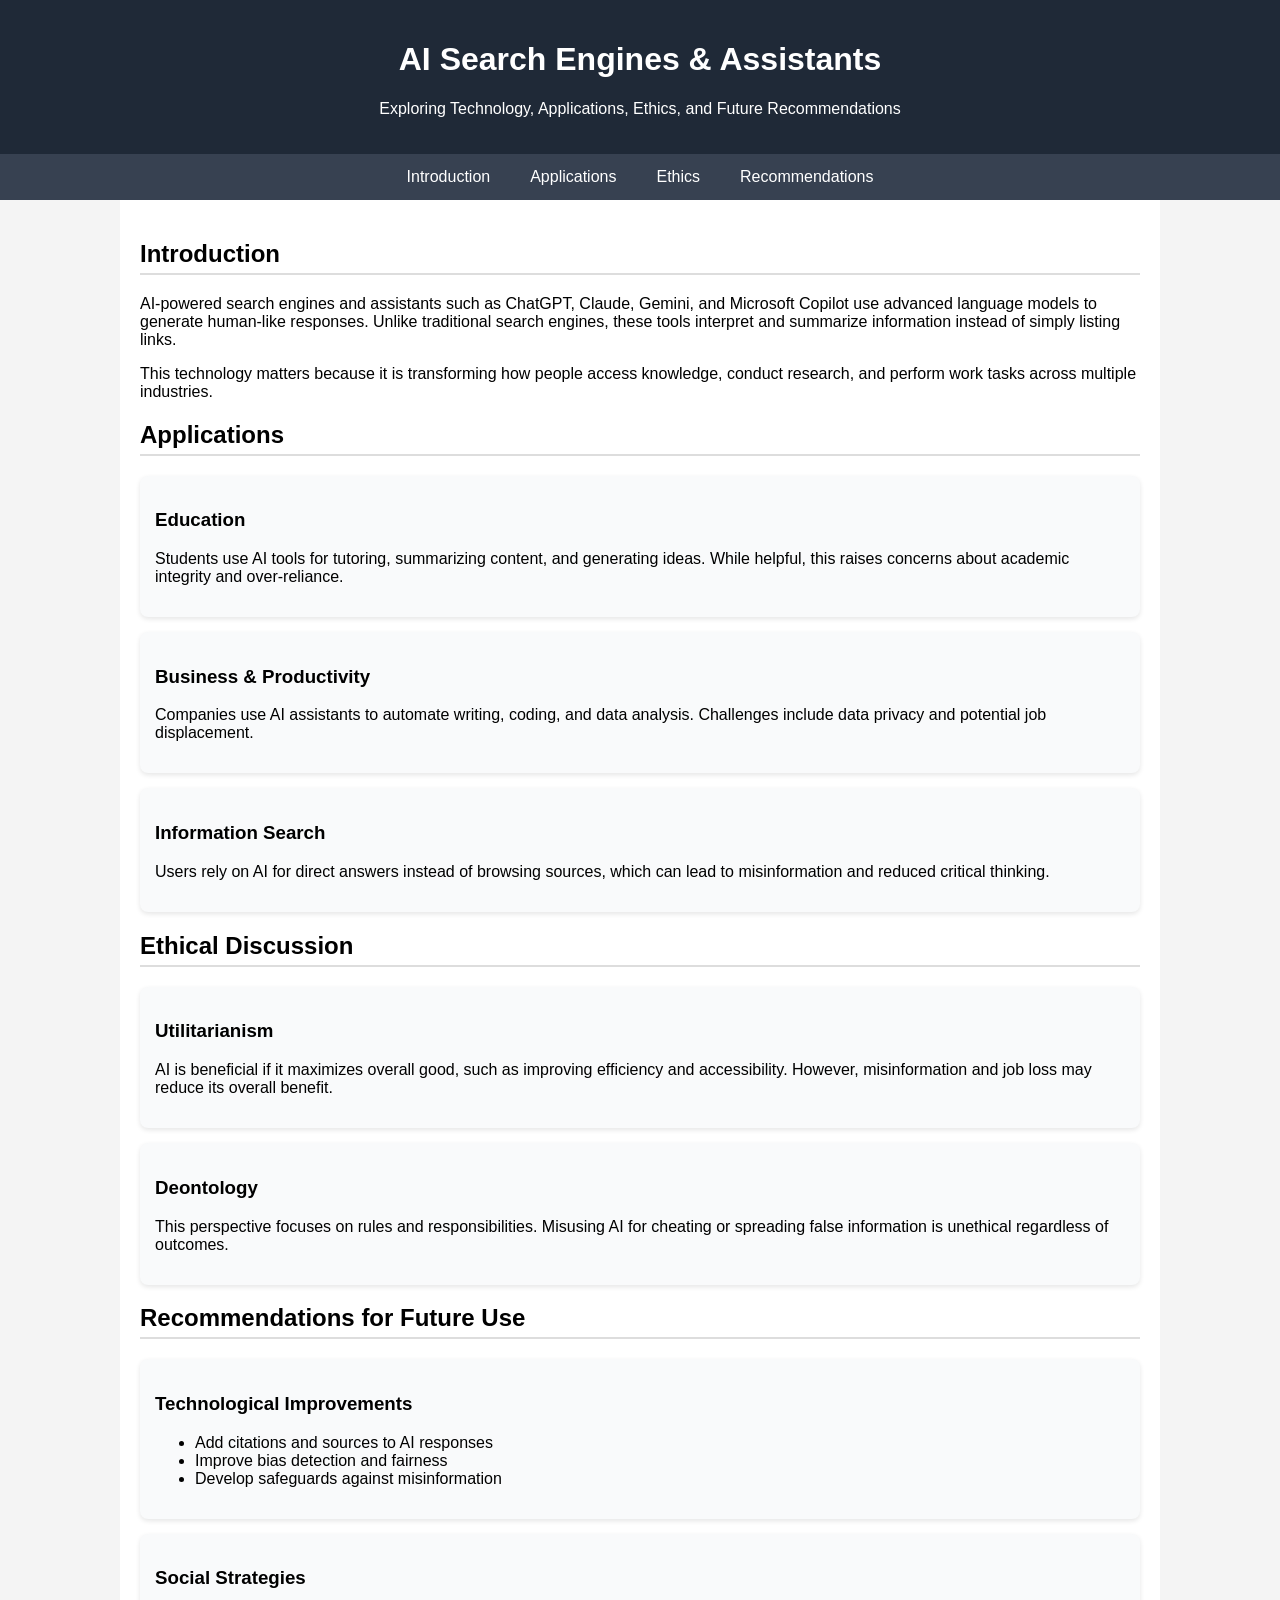
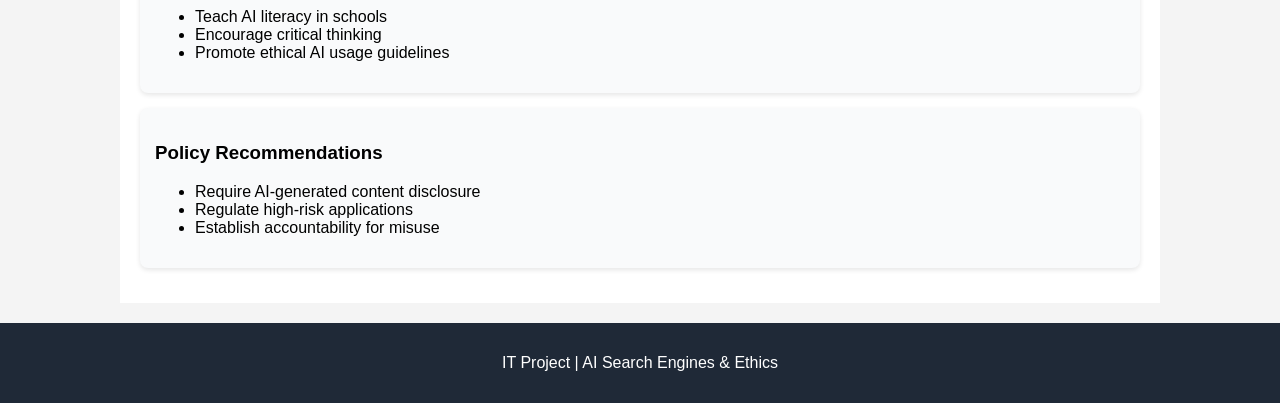
==== index.html @ 5b5a0bba "Create index.html" ====
<!DOCTYPE html>
<html lang="en">
<head>
  <meta charset="UTF-8">
  <meta name="viewport" content="width=device-width, initial-scale=1.0">
  <title>AI Search Engines & Assistants</title>
  <style>
    body { font-family: Arial, sans-serif; margin: 0; background: #f4f4f4; }
    header { background: #1f2937; color: white; padding: 20px; text-align: center; }
    nav { display: flex; justify-content: center; background: #374151; }
    nav a { color: white; padding: 14px 20px; text-decoration: none; }
    nav a:hover { background: #4b5563; }
    .container { padding: 20px; max-width: 1000px; margin: auto; background: white; }
    h2 { border-bottom: 2px solid #ddd; padding-bottom: 5px; }
    .card { background: #f9fafb; padding: 15px; margin: 15px 0; border-radius: 8px; box-shadow: 0 2px 5px rgba(0,0,0,0.1); }
    footer { text-align: center; padding: 15px; background: #1f2937; color: white; margin-top: 20px; }
  </style>
</head>
<body>

<header>
  <h1>AI Search Engines & Assistants</h1>
  <p>Exploring Technology, Applications, Ethics, and Future Recommendations</p>
</header>

<nav>
  <a href="#intro">Introduction</a>
  <a href="#applications">Applications</a>
  <a href="#ethics">Ethics</a>
  <a href="#recommendations">Recommendations</a>
</nav>

<div class="container">

<section id="intro">
  <h2>Introduction</h2>
  <p>AI-powered search engines and assistants such as ChatGPT, Claude, Gemini, and Microsoft Copilot use advanced language models to generate human-like responses. Unlike traditional search engines, these tools interpret and summarize information instead of simply listing links.</p>
  <p>This technology matters because it is transforming how people access knowledge, conduct research, and perform work tasks across multiple industries.</p>
</section>

<section id="applications">
  <h2>Applications</h2>

  <div class="card">
    <h3>Education</h3>
    <p>Students use AI tools for tutoring, summarizing content, and generating ideas. While helpful, this raises concerns about academic integrity and over-reliance.</p>
  </div>

  <div class="card">
    <h3>Business & Productivity</h3>
    <p>Companies use AI assistants to automate writing, coding, and data analysis. Challenges include data privacy and potential job displacement.</p>
  </div>

  <div class="card">
    <h3>Information Search</h3>
    <p>Users rely on AI for direct answers instead of browsing sources, which can lead to misinformation and reduced critical thinking.</p>
  </div>
</section>

<section id="ethics">
  <h2>Ethical Discussion</h2>

  <div class="card">
    <h3>Utilitarianism</h3>
    <p>AI is beneficial if it maximizes overall good, such as improving efficiency and accessibility. However, misinformation and job loss may reduce its overall benefit.</p>
  </div>

  <div class="card">
    <h3>Deontology</h3>
    <p>This perspective focuses on rules and responsibilities. Misusing AI for cheating or spreading false information is unethical regardless of outcomes.</p>
  </div>

</section>

<section id="recommendations">
  <h2>Recommendations for Future Use</h2>

  <div class="card">
    <h3>Technological Improvements</h3>
    <ul>
      <li>Add citations and sources to AI responses</li>
      <li>Improve bias detection and fairness</li>
      <li>Develop safeguards against misinformation</li>
    </ul>
  </div>

  <div class="card">
    <h3>Social Strategies</h3>
    <ul>
      <li>Teach AI literacy in schools</li>
      <li>Encourage critical thinking</li>
      <li>Promote ethical AI usage guidelines</li>
    </ul>
  </div>

  <div class="card">
    <h3>Policy Recommendations</h3>
    <ul>
      <li>Require AI-generated content disclosure</li>
      <li>Regulate high-risk applications</li>
      <li>Establish accountability for misuse</li>
    </ul>
  </div>

</section>

</div>

<footer>
  <p>IT Project | AI Search Engines & Ethics</p>
</footer>

</body>
</html>
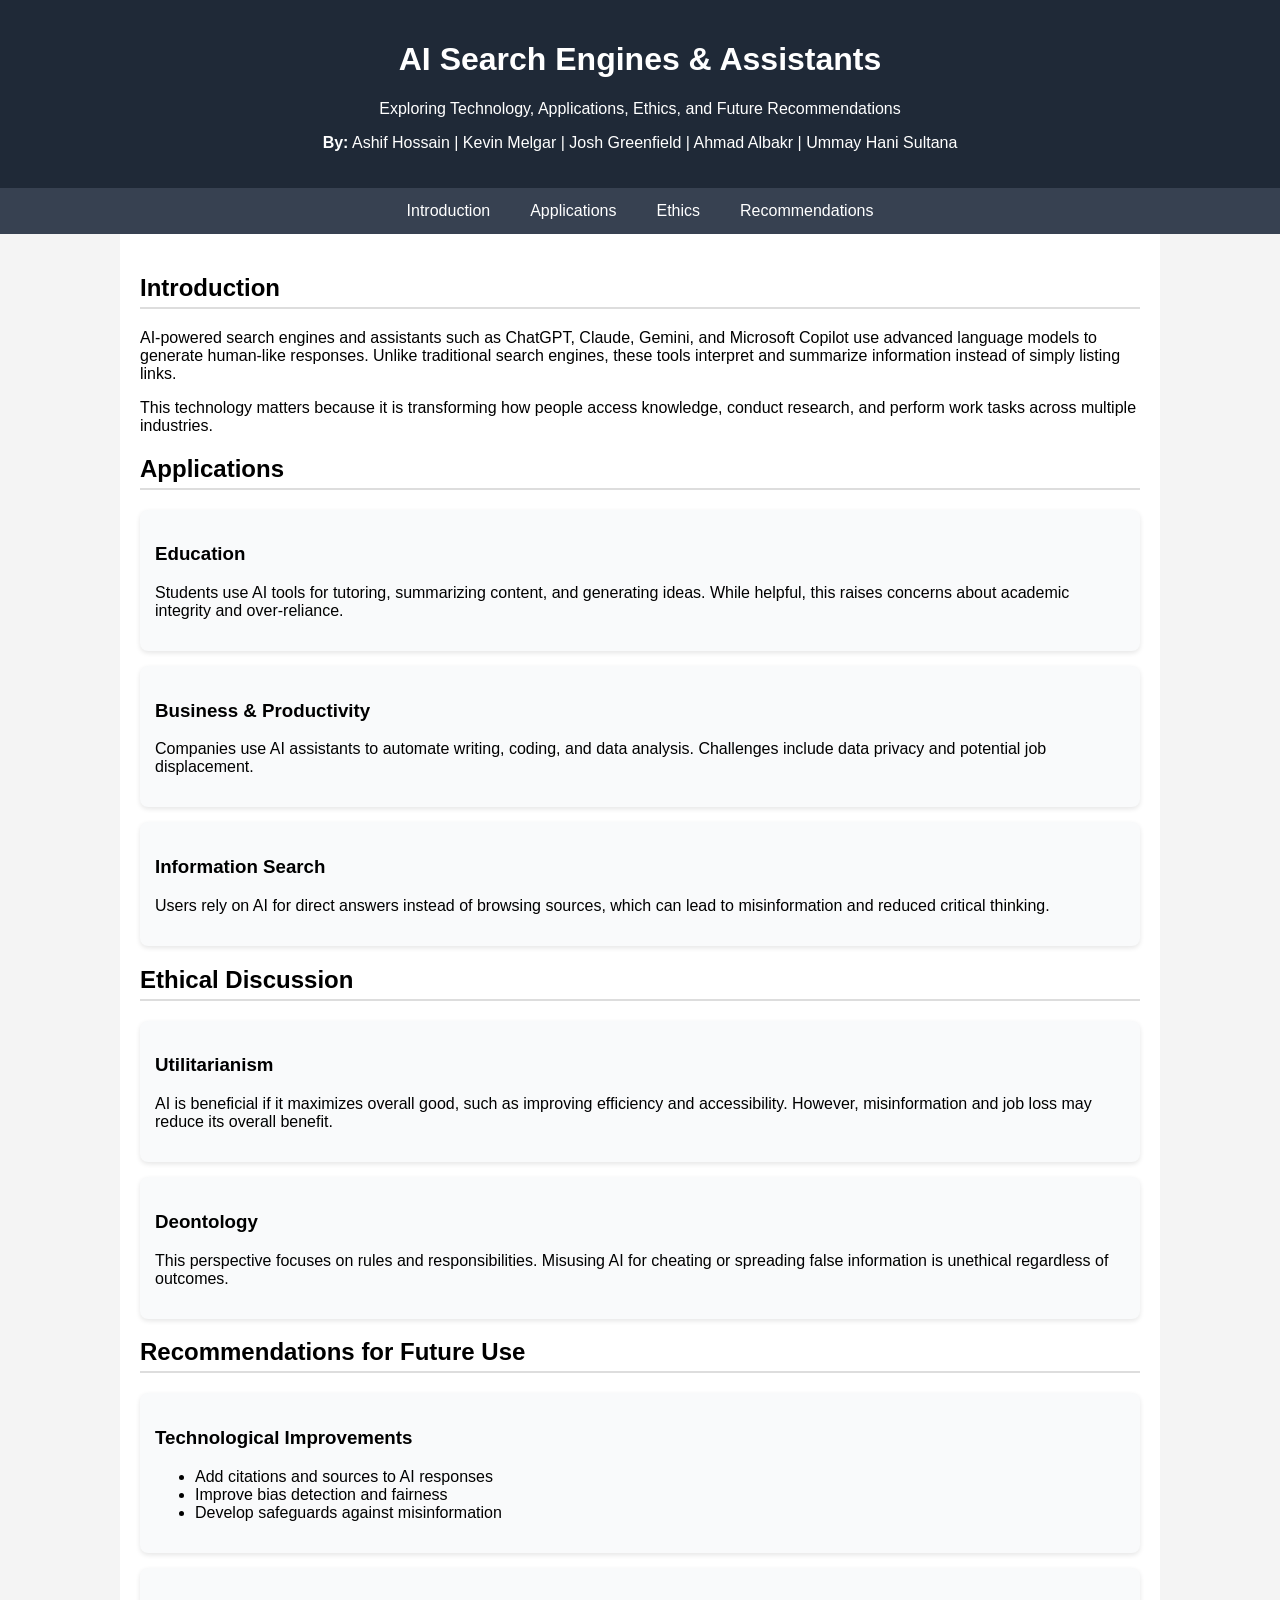
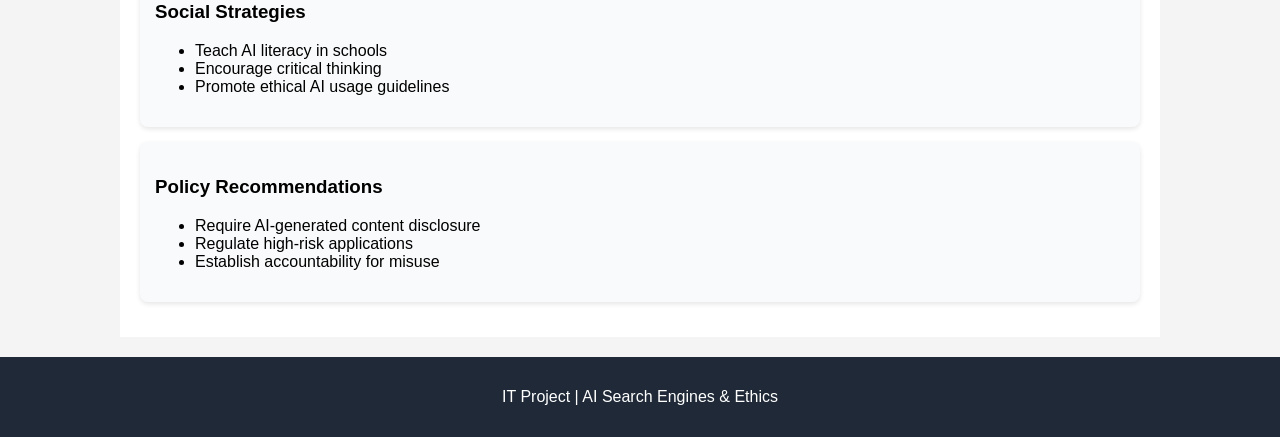
==== commit 033031d2: "Update index.html" ====
--- a/index.html
+++ b/index.html
@@ -21,6 +21,7 @@
 <header>
   <h1>AI Search Engines & Assistants</h1>
   <p>Exploring Technology, Applications, Ethics, and Future Recommendations</p>
+  <p><strong>By:</strong> Ashif Hossain | Kevin Melgar | Josh Greenfield | Ahmad Albakr | Ummay Hani Sultana</p>
 </header>
 
 <nav>
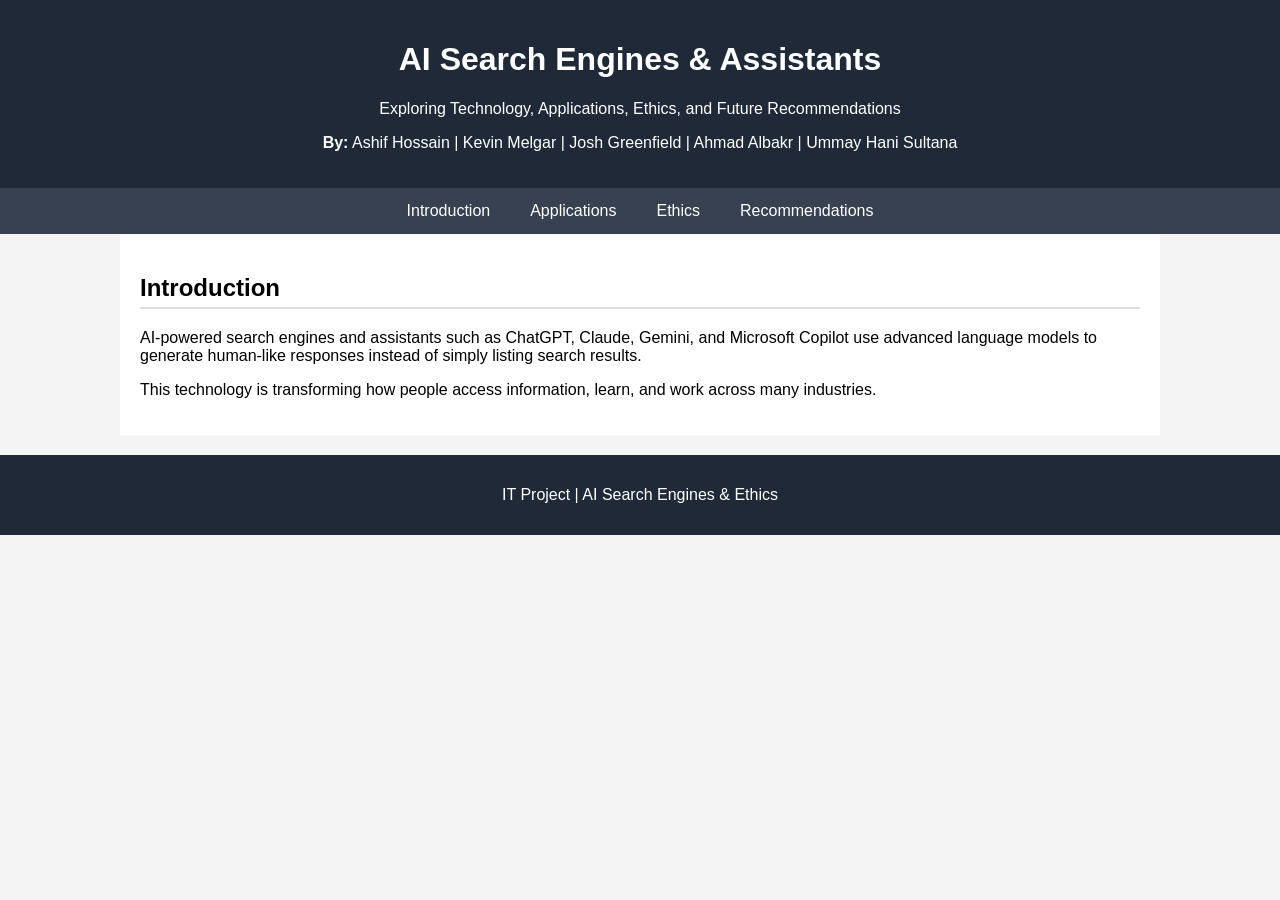
==== commit ed836a68: "Update index.html" ====
--- a/index.html
+++ b/index.html
@@ -7,13 +7,15 @@
   <style>
     body { font-family: Arial, sans-serif; margin: 0; background: #f4f4f4; }
     header { background: #1f2937; color: white; padding: 20px; text-align: center; }
-    nav { display: flex; justify-content: center; background: #374151; }
+    nav { display: flex; justify-content: center; background: #374151; flex-wrap: wrap; }
     nav a { color: white; padding: 14px 20px; text-decoration: none; }
     nav a:hover { background: #4b5563; }
     .container { padding: 20px; max-width: 1000px; margin: auto; background: white; }
     h2 { border-bottom: 2px solid #ddd; padding-bottom: 5px; }
     .card { background: #f9fafb; padding: 15px; margin: 15px 0; border-radius: 8px; box-shadow: 0 2px 5px rgba(0,0,0,0.1); }
     footer { text-align: center; padding: 15px; background: #1f2937; color: white; margin-top: 20px; }
+    section { display: none; }
+    section.active { display: block; }
   </style>
 </head>
 <body>
@@ -25,18 +27,18 @@
 </header>
 
 <nav>
-  <a href="#intro">Introduction</a>
-  <a href="#applications">Applications</a>
-  <a href="#ethics">Ethics</a>
-  <a href="#recommendations">Recommendations</a>
+  <a href="#" onclick="showSection('intro')">Introduction</a>
+  <a href="#" onclick="showSection('applications')">Applications</a>
+  <a href="#" onclick="showSection('ethics')">Ethics</a>
+  <a href="#" onclick="showSection('recommendations')">Recommendations</a>
 </nav>
 
 <div class="container">
 
-<section id="intro">
+<section id="intro" class="active">
   <h2>Introduction</h2>
-  <p>AI-powered search engines and assistants such as ChatGPT, Claude, Gemini, and Microsoft Copilot use advanced language models to generate human-like responses. Unlike traditional search engines, these tools interpret and summarize information instead of simply listing links.</p>
-  <p>This technology matters because it is transforming how people access knowledge, conduct research, and perform work tasks across multiple industries.</p>
+  <p>AI-powered search engines and assistants such as ChatGPT, Claude, Gemini, and Microsoft Copilot use advanced language models to generate human-like responses instead of simply listing search results.</p>
+  <p>This technology is transforming how people access information, learn, and work across many industries.</p>
 </section>
 
 <section id="applications">
@@ -44,17 +46,17 @@
 
   <div class="card">
     <h3>Education</h3>
-    <p>Students use AI tools for tutoring, summarizing content, and generating ideas. While helpful, this raises concerns about academic integrity and over-reliance.</p>
+    <p>AI tools help students summarize content, generate ideas, and understand complex topics, but raise concerns about academic integrity.</p>
   </div>
 
   <div class="card">
     <h3>Business & Productivity</h3>
-    <p>Companies use AI assistants to automate writing, coding, and data analysis. Challenges include data privacy and potential job displacement.</p>
+    <p>Companies use AI for writing, coding, and data analysis, improving efficiency but raising concerns about job displacement and privacy.</p>
   </div>
 
   <div class="card">
     <h3>Information Search</h3>
-    <p>Users rely on AI for direct answers instead of browsing sources, which can lead to misinformation and reduced critical thinking.</p>
+    <p>Users increasingly rely on AI-generated answers instead of traditional search engines, which raises concerns about accuracy and bias.</p>
   </div>
 </section>
 
@@ -63,12 +65,12 @@
 
   <div class="card">
     <h3>Utilitarianism</h3>
-    <p>AI is beneficial if it maximizes overall good, such as improving efficiency and accessibility. However, misinformation and job loss may reduce its overall benefit.</p>
+    <p>AI is beneficial if it increases overall well-being through efficiency and access to information, but harmful if misinformation spreads widely.</p>
   </div>
 
   <div class="card">
     <h3>Deontology</h3>
-    <p>This perspective focuses on rules and responsibilities. Misusing AI for cheating or spreading false information is unethical regardless of outcomes.</p>
+    <p>Focuses on rules and duties, such as honesty and transparency. Misuse of AI for cheating or deception is unethical regardless of outcomes.</p>
   </div>
 
 </section>
@@ -79,9 +81,9 @@
   <div class="card">
     <h3>Technological Improvements</h3>
     <ul>
-      <li>Add citations and sources to AI responses</li>
+      <li>Add citations and verified sources to AI responses</li>
       <li>Improve bias detection and fairness</li>
-      <li>Develop safeguards against misinformation</li>
+      <li>Reduce hallucinations and misinformation</li>
     </ul>
   </div>
 
@@ -89,16 +91,16 @@
     <h3>Social Strategies</h3>
     <ul>
       <li>Teach AI literacy in schools</li>
-      <li>Encourage critical thinking</li>
-      <li>Promote ethical AI usage guidelines</li>
+      <li>Encourage critical thinking and verification</li>
+      <li>Promote responsible AI usage</li>
     </ul>
   </div>
 
   <div class="card">
     <h3>Policy Recommendations</h3>
     <ul>
-      <li>Require AI-generated content disclosure</li>
-      <li>Regulate high-risk applications</li>
+      <li>Require disclosure of AI-generated content</li>
+      <li>Regulate high-risk AI applications</li>
       <li>Establish accountability for misuse</li>
     </ul>
   </div>
@@ -111,5 +113,13 @@
   <p>IT Project | AI Search Engines & Ethics</p>
 </footer>
 
+<script>
+function showSection(id) {
+  const sections = document.querySelectorAll('section');
+  sections.forEach(sec => sec.classList.remove('active'));
+  document.getElementById(id).classList.add('active');
+}
+</script>
+
 </body>
 </html>
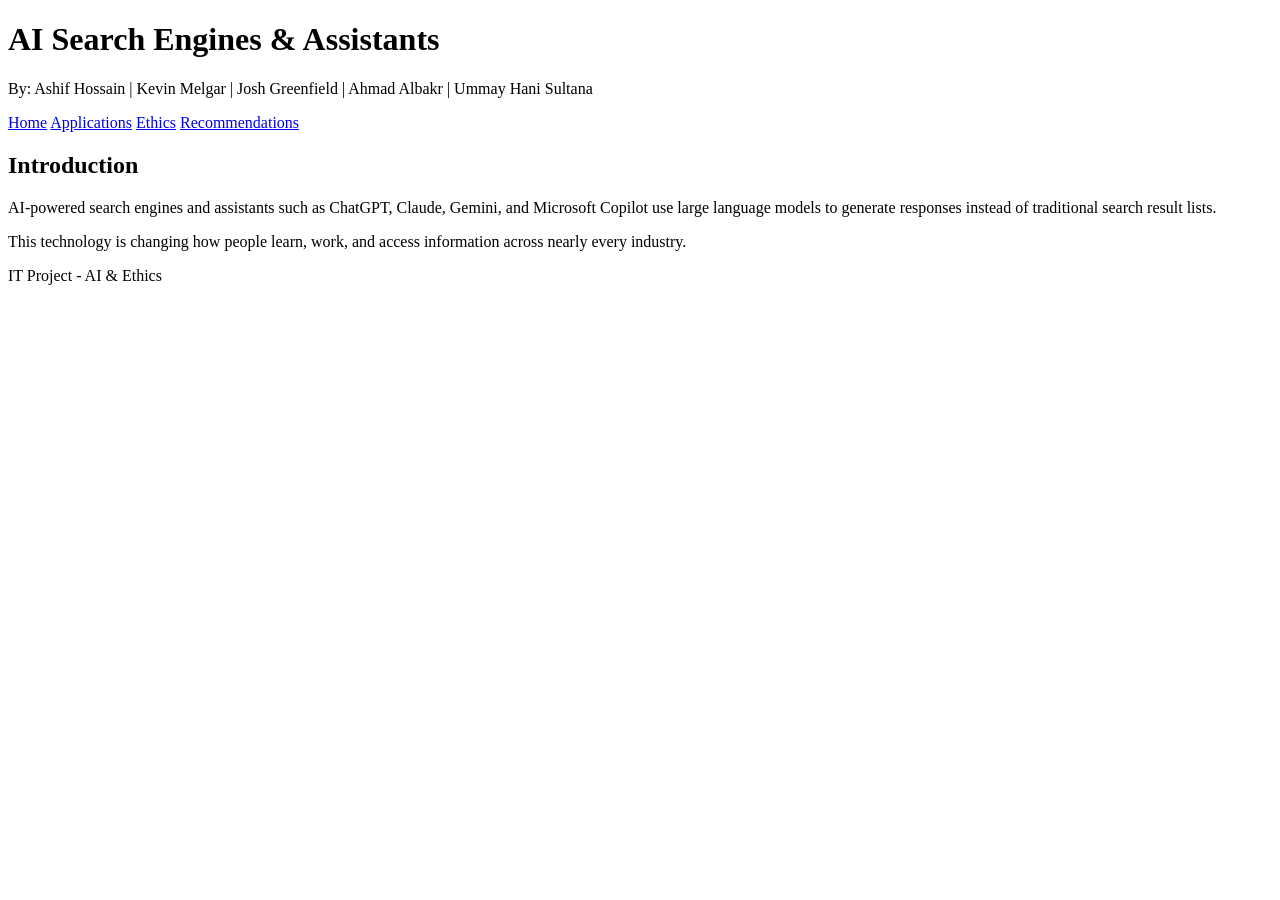
==== commit 56f1ae40: "Update index.html" ====
--- a/index.html
+++ b/index.html
@@ -2,124 +2,33 @@
 <html lang="en">
 <head>
   <meta charset="UTF-8">
-  <meta name="viewport" content="width=device-width, initial-scale=1.0">
-  <title>AI Search Engines & Assistants</title>
-  <style>
-    body { font-family: Arial, sans-serif; margin: 0; background: #f4f4f4; }
-    header { background: #1f2937; color: white; padding: 20px; text-align: center; }
-    nav { display: flex; justify-content: center; background: #374151; flex-wrap: wrap; }
-    nav a { color: white; padding: 14px 20px; text-decoration: none; }
-    nav a:hover { background: #4b5563; }
-    .container { padding: 20px; max-width: 1000px; margin: auto; background: white; }
-    h2 { border-bottom: 2px solid #ddd; padding-bottom: 5px; }
-    .card { background: #f9fafb; padding: 15px; margin: 15px 0; border-radius: 8px; box-shadow: 0 2px 5px rgba(0,0,0,0.1); }
-    footer { text-align: center; padding: 15px; background: #1f2937; color: white; margin-top: 20px; }
-    section { display: none; }
-    section.active { display: block; }
-  </style>
+  <title>AI Search Engines - Home</title>
+  <link rel="stylesheet" href="style.css">
 </head>
 <body>
 
 <header>
   <h1>AI Search Engines & Assistants</h1>
-  <p>Exploring Technology, Applications, Ethics, and Future Recommendations</p>
-  <p><strong>By:</strong> Ashif Hossain | Kevin Melgar | Josh Greenfield | Ahmad Albakr | Ummay Hani Sultana</p>
+  <p>By: Ashif Hossain | Kevin Melgar | Josh Greenfield | Ahmad Albakr | Ummay Hani Sultana</p>
 </header>
 
 <nav>
-  <a href="#" onclick="showSection('intro')">Introduction</a>
-  <a href="#" onclick="showSection('applications')">Applications</a>
-  <a href="#" onclick="showSection('ethics')">Ethics</a>
-  <a href="#" onclick="showSection('recommendations')">Recommendations</a>
+  <a href="index.html">Home</a>
+  <a href="applications.html">Applications</a>
+  <a href="ethics.html">Ethics</a>
+  <a href="recommendations.html">Recommendations</a>
 </nav>
 
 <div class="container">
+  <h2>Introduction</h2>
+  <p>AI-powered search engines and assistants such as ChatGPT, Claude, Gemini, and Microsoft Copilot use large language models to generate responses instead of traditional search result lists.</p>
 
-<section id="intro" class="active">
-  <h2>Introduction</h2>
-  <p>AI-powered search engines and assistants such as ChatGPT, Claude, Gemini, and Microsoft Copilot use advanced language models to generate human-like responses instead of simply listing search results.</p>
-  <p>This technology is transforming how people access information, learn, and work across many industries.</p>
-</section>
-
-<section id="applications">
-  <h2>Applications</h2>
-
-  <div class="card">
-    <h3>Education</h3>
-    <p>AI tools help students summarize content, generate ideas, and understand complex topics, but raise concerns about academic integrity.</p>
-  </div>
-
-  <div class="card">
-    <h3>Business & Productivity</h3>
-    <p>Companies use AI for writing, coding, and data analysis, improving efficiency but raising concerns about job displacement and privacy.</p>
-  </div>
-
-  <div class="card">
-    <h3>Information Search</h3>
-    <p>Users increasingly rely on AI-generated answers instead of traditional search engines, which raises concerns about accuracy and bias.</p>
-  </div>
-</section>
-
-<section id="ethics">
-  <h2>Ethical Discussion</h2>
-
-  <div class="card">
-    <h3>Utilitarianism</h3>
-    <p>AI is beneficial if it increases overall well-being through efficiency and access to information, but harmful if misinformation spreads widely.</p>
-  </div>
-
-  <div class="card">
-    <h3>Deontology</h3>
-    <p>Focuses on rules and duties, such as honesty and transparency. Misuse of AI for cheating or deception is unethical regardless of outcomes.</p>
-  </div>
-
-</section>
-
-<section id="recommendations">
-  <h2>Recommendations for Future Use</h2>
-
-  <div class="card">
-    <h3>Technological Improvements</h3>
-    <ul>
-      <li>Add citations and verified sources to AI responses</li>
-      <li>Improve bias detection and fairness</li>
-      <li>Reduce hallucinations and misinformation</li>
-    </ul>
-  </div>
-
-  <div class="card">
-    <h3>Social Strategies</h3>
-    <ul>
-      <li>Teach AI literacy in schools</li>
-      <li>Encourage critical thinking and verification</li>
-      <li>Promote responsible AI usage</li>
-    </ul>
-  </div>
-
-  <div class="card">
-    <h3>Policy Recommendations</h3>
-    <ul>
-      <li>Require disclosure of AI-generated content</li>
-      <li>Regulate high-risk AI applications</li>
-      <li>Establish accountability for misuse</li>
-    </ul>
-  </div>
-
-</section>
-
+  <p>This technology is changing how people learn, work, and access information across nearly every industry.</p>
 </div>
 
 <footer>
-  <p>IT Project | AI Search Engines & Ethics</p>
+  <p>IT Project - AI & Ethics</p>
 </footer>
-
-<script>
-function showSection(id) {
-  const sections = document.querySelectorAll('section');
-  sections.forEach(sec => sec.classList.remove('active'));
-  document.getElementById(id).classList.add('active');
-}
-</script>
 
 </body>
 </html>
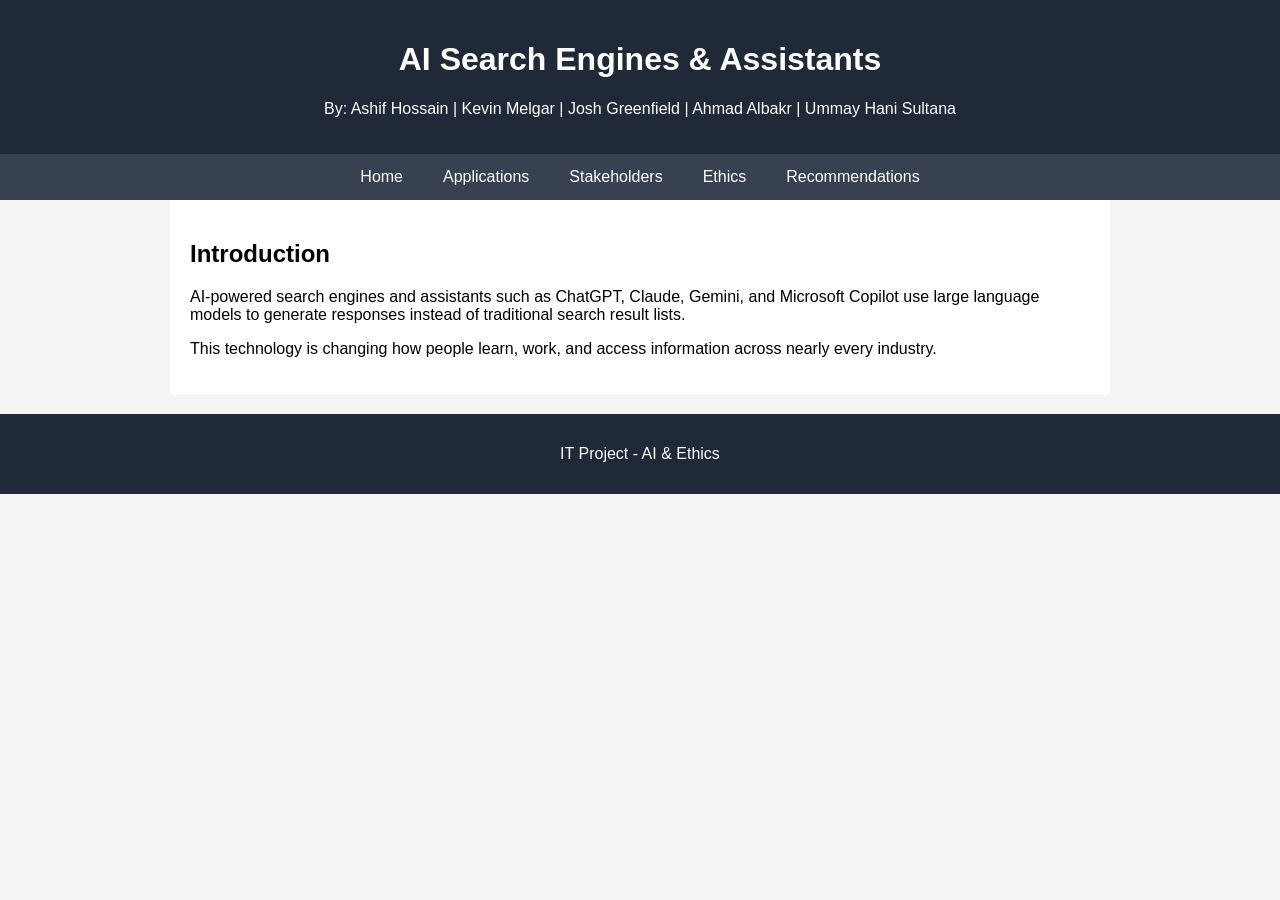
==== commit 7c51b97f: "Update index.html" ====
--- a/index.html
+++ b/index.html
@@ -15,6 +15,7 @@
 <nav>
   <a href="index.html">Home</a>
   <a href="applications.html">Applications</a>
+  <a href="stakeholders.html">Stakeholders</a>
   <a href="ethics.html">Ethics</a>
   <a href="recommendations.html">Recommendations</a>
 </nav>
--- a/style.css
+++ b/style.css
@@ -0,0 +1,44 @@
+body {
+  font-family: Arial, sans-serif;
+  margin: 0;
+  background: #f4f4f4;
+}
+
+header {
+  background: #1f2937;
+  color: white;
+  padding: 20px;
+  text-align: center;
+}
+
+nav {
+  background: #374151;
+  display: flex;
+  justify-content: center;
+  flex-wrap: wrap;
+}
+
+nav a {
+  color: white;
+  padding: 14px 20px;
+  text-decoration: none;
+}
+
+nav a:hover {
+  background: #4b5563;
+}
+
+.container {
+  max-width: 900px;
+  margin: auto;
+  background: white;
+  padding: 20px;
+}
+
+footer {
+  text-align: center;
+  padding: 15px;
+  background: #1f2937;
+  color: white;
+  margin-top: 20px;
+}
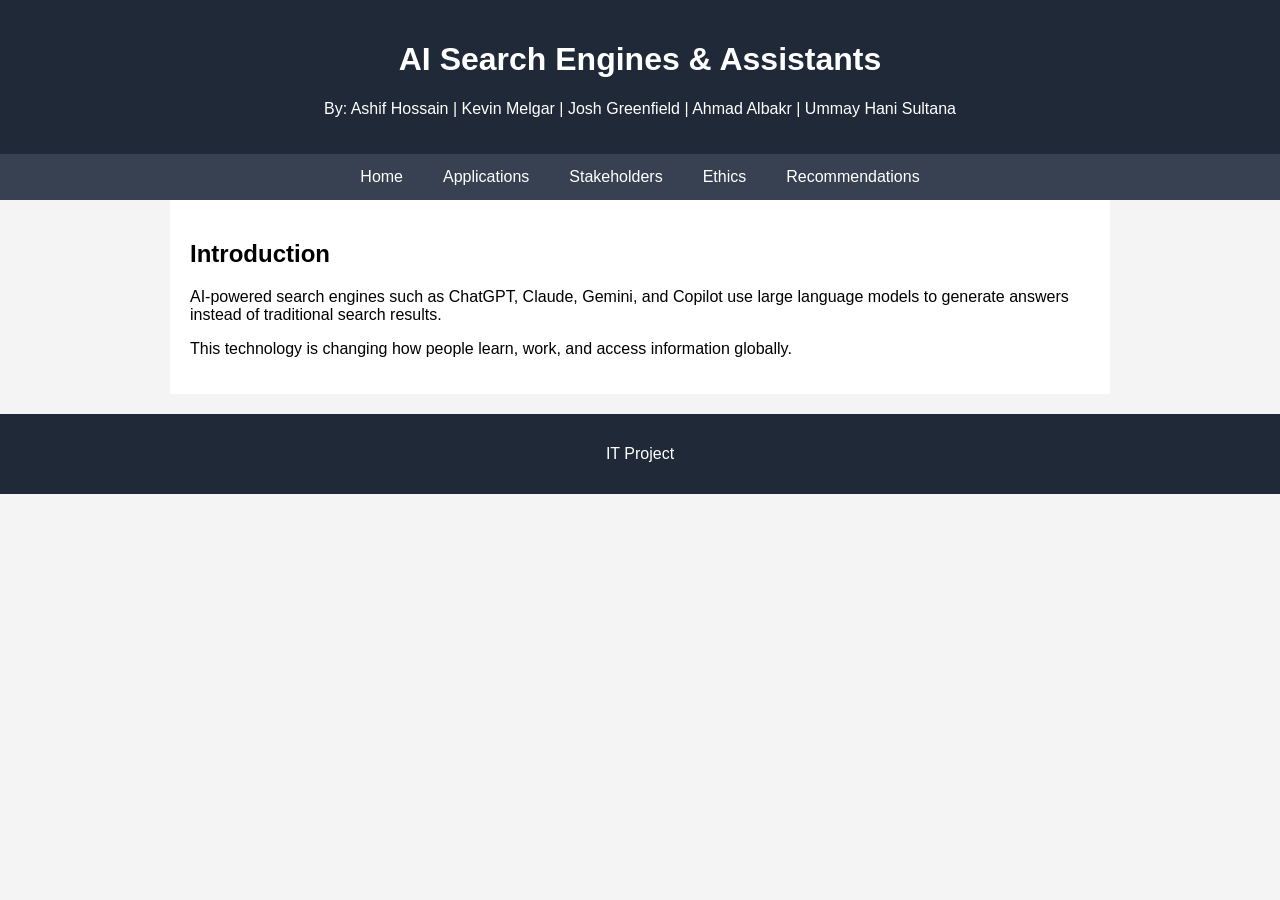
==== commit e223bd0d: "Update index.html" ====
--- a/index.html
+++ b/index.html
@@ -2,7 +2,7 @@
 <html lang="en">
 <head>
   <meta charset="UTF-8">
-  <title>AI Search Engines - Home</title>
+  <title>Home - AI Search Engines</title>
   <link rel="stylesheet" href="style.css">
 </head>
 <body>
@@ -22,14 +22,11 @@
 
 <div class="container">
   <h2>Introduction</h2>
-  <p>AI-powered search engines and assistants such as ChatGPT, Claude, Gemini, and Microsoft Copilot use large language models to generate responses instead of traditional search result lists.</p>
-
-  <p>This technology is changing how people learn, work, and access information across nearly every industry.</p>
+  <p>AI-powered search engines such as ChatGPT, Claude, Gemini, and Copilot use large language models to generate answers instead of traditional search results.</p>
+  <p>This technology is changing how people learn, work, and access information globally.</p>
 </div>
 
-<footer>
-  <p>IT Project - AI & Ethics</p>
-</footer>
+<footer><p>IT Project</p></footer>
 
 </body>
 </html>
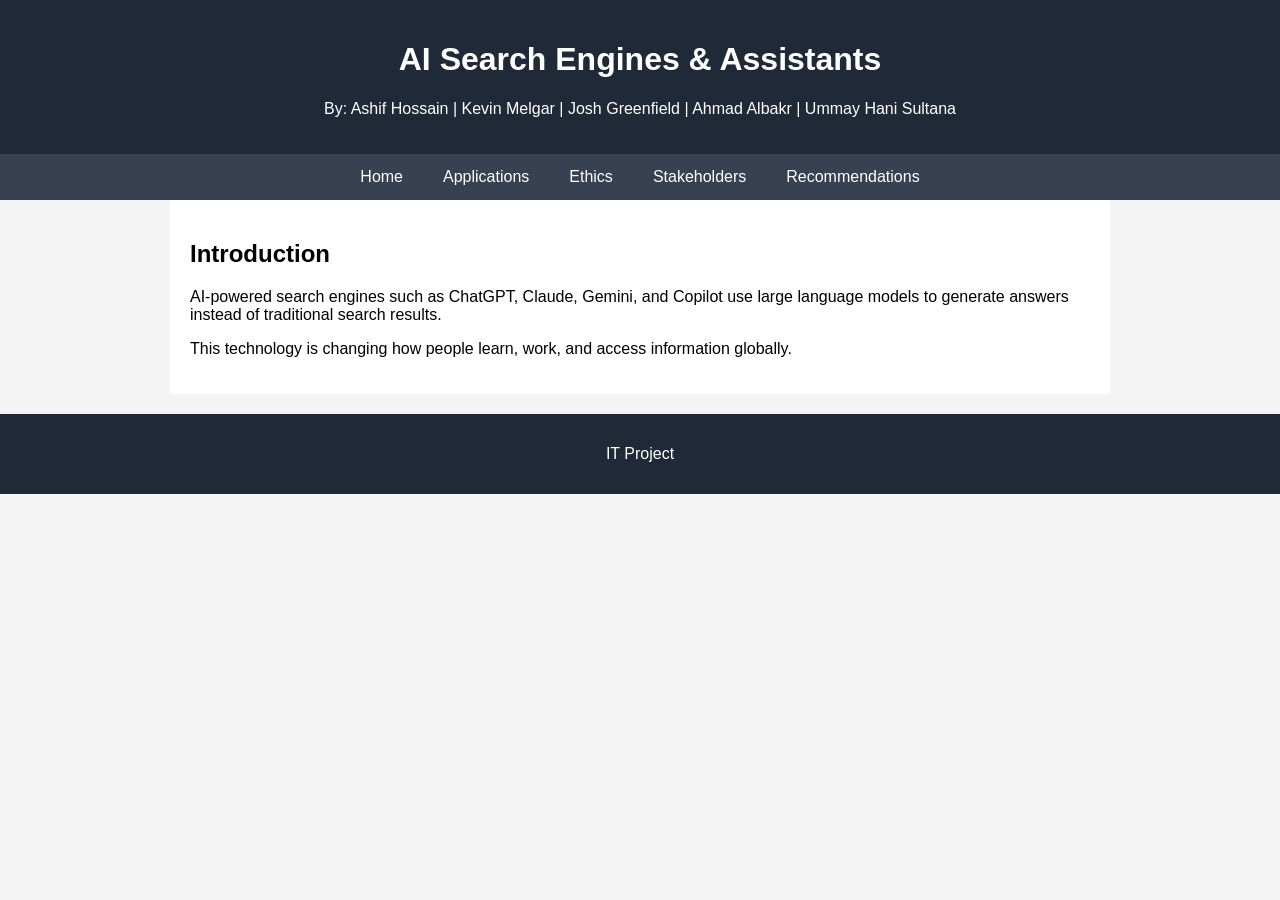
==== commit d92dec2f: "Update index.html" ====
--- a/index.html
+++ b/index.html
@@ -13,10 +13,10 @@
 </header>
 
 <nav>
-  <a href="index.html">Home</a>
+ <a href="index.html">Home</a>
   <a href="applications.html">Applications</a>
+  <a href="ethics.html">Ethics</a>
   <a href="stakeholders.html">Stakeholders</a>
-  <a href="ethics.html">Ethics</a>
   <a href="recommendations.html">Recommendations</a>
 </nav>
 
